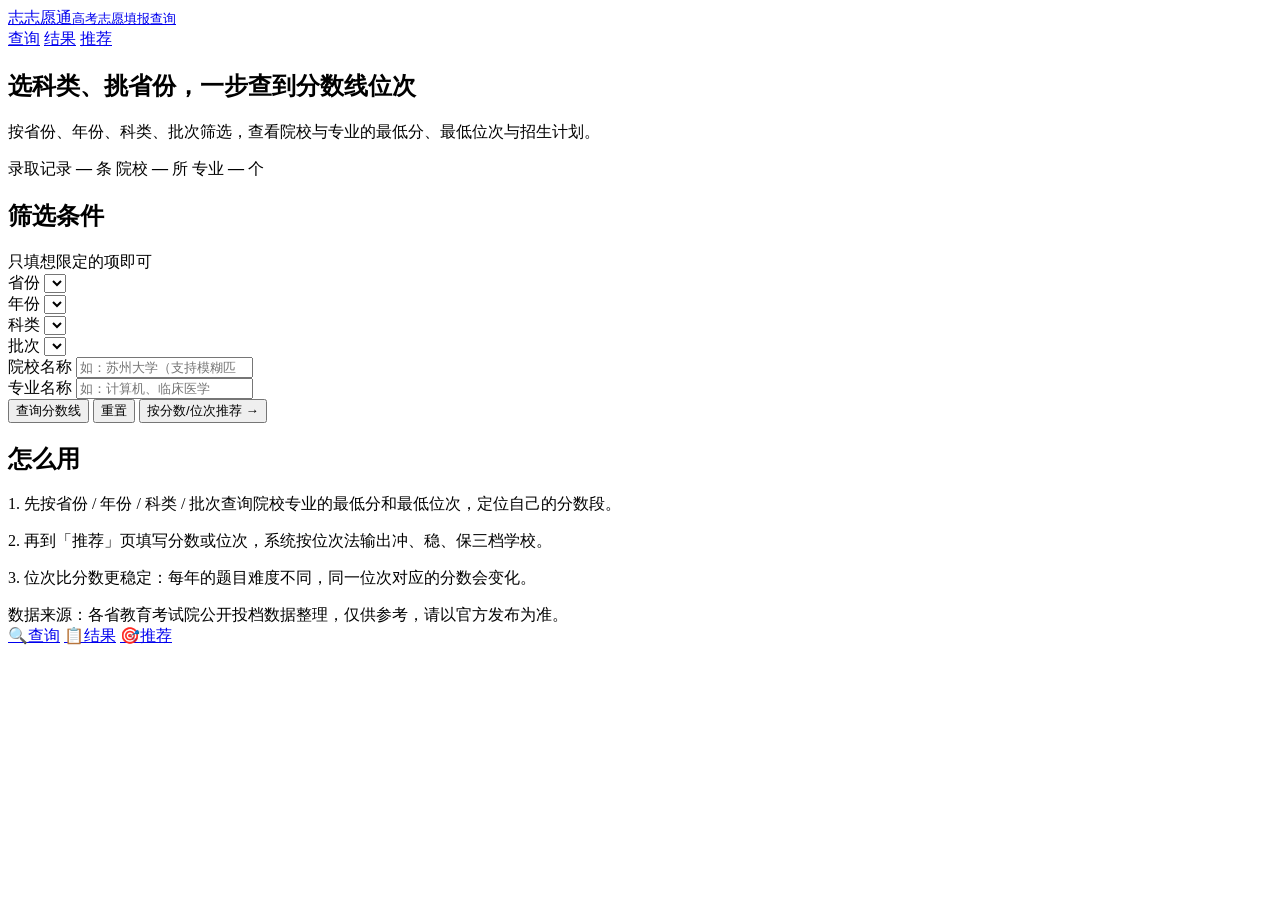
==== public/index.html @ 8b0774d6 "feat: 接入浙江2017-2025真实录取数据（静态版） public/data 改为按年份懒加载的真实数据（约20万条），README 更新在线体验链接与数据说明。" ====
<!doctype html>
<html lang="zh-CN">
  <head>
    <meta charset="utf-8" />
    <meta name="viewport" content="width=device-width, initial-scale=1, viewport-fit=cover" />
    <title>高考志愿填报查询 · 院校专业分数线与位次</title>
    <meta name="description" content="按省份、年份、科类、批次查询院校专业最低分与最低位次，并生成冲稳保三档志愿推荐。" />
    <meta name="theme-color" content="#2563eb" />
    <link rel="stylesheet" href="./assets/styles.css" />
    <link
      rel="icon"
      href="data:image/svg+xml,%3Csvg xmlns='http://www.w3.org/2000/svg' viewBox='0 0 32 32'%3E%3Crect width='32' height='32' rx='8' fill='%232563eb'/%3E%3Ctext x='16' y='23' font-size='19' text-anchor='middle' fill='white' font-family='sans-serif'%3E志%3C/text%3E%3C/svg%3E"
    />
  </head>
  <body>
    <header class="topbar">
      <div class="topbar-inner">
        <a class="brand" href="./index.html"><span class="logo">志</span>志愿通<small>高考志愿填报查询</small></a>
        <nav class="topnav">
          <a data-nav="index.html" href="./index.html">查询</a>
          <a data-nav="results.html" href="./results.html">结果</a>
          <a data-nav="recommend.html" href="./recommend.html">推荐</a>
        </nav>
      </div>
    </header>

    <main class="app">
      <div id="mode-notice" class="notice" hidden></div>

      <section class="hero">
        <h1>选科类、挑省份，一步查到分数线位次</h1>
        <p>按省份、年份、科类、批次筛选，查看院校与专业的最低分、最低位次与招生计划。</p>
        <div class="hero-stats">
          <span>录取记录 <b id="stat-rows">—</b> 条</span>
          <span>院校 <b id="stat-schools">—</b> 所</span>
          <span>专业 <b id="stat-majors">—</b> 个</span>
        </div>
      </section>

      <section class="card">
        <div class="card-title">
          <h2>筛选条件</h2>
          <span class="sub">只填想限定的项即可</span>
        </div>
        <form id="query-form" novalidate>
          <div class="filters">
            <div class="field">
              <label for="province">省份</label>
              <select id="province" name="province"></select>
            </div>
            <div class="field">
              <label for="year">年份</label>
              <select id="year" name="year"></select>
            </div>
            <div class="field">
              <label for="subject">科类</label>
              <select id="subject" name="subject"></select>
            </div>
            <div class="field">
              <label for="batch">批次</label>
              <select id="batch" name="batch"></select>
            </div>
            <div class="field span-2">
              <label for="university">院校名称</label>
              <input id="university" name="university" type="search" placeholder="如：苏州大学（支持模糊匹配）" />
            </div>
            <div class="field span-2">
              <label for="major">专业名称</label>
              <input id="major" name="major" type="search" placeholder="如：计算机、临床医学" />
            </div>
          </div>
          <div class="actions">
            <button class="btn btn-primary" type="submit">查询分数线</button>
            <button class="btn btn-ghost" type="button" id="reset-btn">重置</button>
            <button class="btn btn-ghost" type="button" id="to-recommend">按分数/位次推荐 →</button>
          </div>
        </form>
      </section>

      <section class="card" hidden>
        <div class="card-title"><h2>最近查询</h2><span class="sub">保存在本机浏览器</span></div>
        <div class="history-list" id="history-list"></div>
      </section>

      <section class="card">
        <div class="card-title"><h2>怎么用</h2></div>
        <div class="small muted">
          <p>1. 先按省份 / 年份 / 科类 / 批次查询院校专业的最低分和最低位次，定位自己的分数段。</p>
          <p>2. 再到「推荐」页填写分数或位次，系统按位次法输出冲、稳、保三档学校。</p>
          <p>3. 位次比分数更稳定：每年的题目难度不同，同一位次对应的分数会变化。</p>
        </div>
      </section>

      <footer class="footer">
        <span id="data-source-note"
          >数据来源：各省教育考试院公开投档数据整理，仅供参考，请以官方发布为准。</span
        >
      </footer>
    </main>

    <nav class="tabbar">
      <a data-nav="index.html" href="./index.html"><span class="ico">🔍</span>查询</a>
      <a data-nav="results.html" href="./results.html"><span class="ico">📋</span>结果</a>
      <a data-nav="recommend.html" href="./recommend.html"><span class="ico">🎯</span>推荐</a>
    </nav>

    <script type="module" src="./assets/app.js"></script>
  </body>
</html>
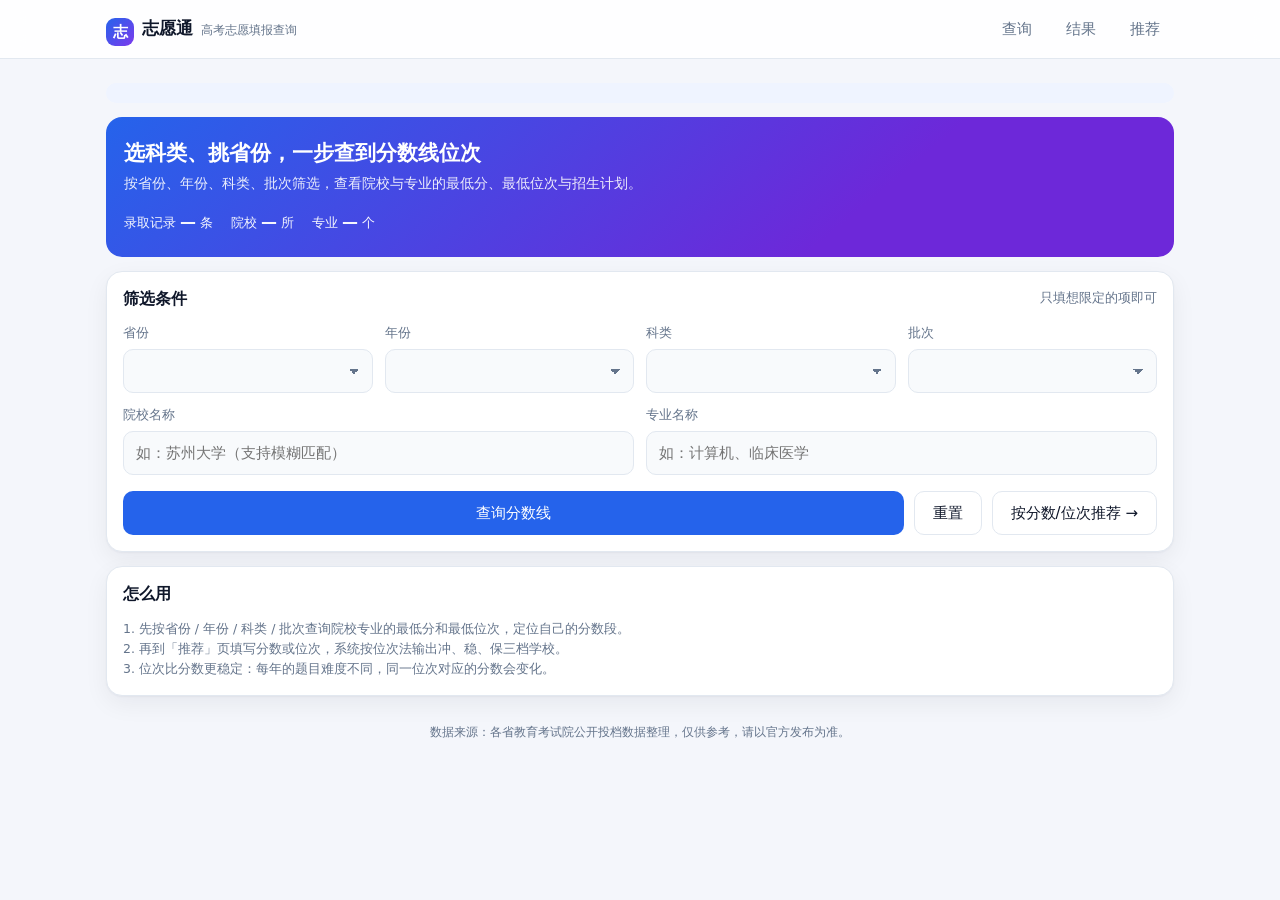
==== commit f29b91b0: "feat: 新增全站 AI 助手（聊天挂件 + /api/chat + 三级降级） - assistant-core.mjs 三端共享内核：系统提示词、本地规则引擎、OpenAI 兼容工具调用循环 -" ====
--- a/public/index.html
+++ b/public/index.html
@@ -105,5 +105,6 @@
     </nav>
 
     <script type="module" src="./assets/app.js"></script>
+    <script type="module" src="./assets/assistant.js"></script>
   </body>
 </html>
--- a/public/assets/styles.css
+++ b/public/assets/styles.css
@@ -0,0 +1,1149 @@
+/* 高考志愿填报查询平台 · 移动优先样式表 */
+
+:root {
+  --bg: #f4f6fb;
+  --surface: #ffffff;
+  --surface-2: #f8fafc;
+  --text: #0f172a;
+  --muted: #64748b;
+  --border: #e2e8f0;
+  --primary: #2563eb;
+  --primary-soft: #eff4ff;
+  --chong: #ef4444;
+  --chong-soft: #fef2f2;
+  --wen: #2563eb;
+  --wen-soft: #eff4ff;
+  --bao: #059669;
+  --bao-soft: #ecfdf5;
+  --radius: 16px;
+  --radius-sm: 10px;
+  --shadow: 0 1px 2px rgba(15, 23, 42, 0.04), 0 8px 24px rgba(15, 23, 42, 0.06);
+  --nav-height: 60px;
+}
+
+@media (prefers-color-scheme: dark) {
+  :root {
+    --bg: #0b1120;
+    --surface: #131c31;
+    --surface-2: #1a2439;
+    --text: #e8eefc;
+    --muted: #94a3b8;
+    --border: #26324c;
+    --primary: #60a5fa;
+    --primary-soft: #1b2a4a;
+    --chong: #f87171;
+    --chong-soft: #3a1d20;
+    --wen: #60a5fa;
+    --wen-soft: #1b2a4a;
+    --bao: #34d399;
+    --bao-soft: #10322a;
+    --shadow: 0 1px 2px rgba(0, 0, 0, 0.4), 0 8px 24px rgba(0, 0, 0, 0.35);
+  }
+}
+
+* {
+  box-sizing: border-box;
+}
+
+html {
+  -webkit-text-size-adjust: 100%;
+}
+
+body {
+  margin: 0;
+  background: var(--bg);
+  color: var(--text);
+  font-family: system-ui, -apple-system, "Segoe UI", "PingFang SC", "Hiragino Sans GB", "Microsoft YaHei", sans-serif;
+  font-size: 15px;
+  line-height: 1.6;
+  padding-bottom: calc(var(--nav-height) + env(safe-area-inset-bottom, 0px));
+}
+
+a {
+  color: var(--primary);
+  text-decoration: none;
+}
+
+h1,
+h2,
+h3,
+h4 {
+  margin: 0;
+  line-height: 1.35;
+  font-weight: 650;
+}
+
+p {
+  margin: 0;
+}
+
+/* ------------------------------ 布局 ------------------------------ */
+
+.app {
+  max-width: 1100px;
+  margin: 0 auto;
+  padding: 16px;
+}
+
+.topbar {
+  position: sticky;
+  top: 0;
+  z-index: 20;
+  background: color-mix(in srgb, var(--surface) 88%, transparent);
+  backdrop-filter: blur(12px);
+  border-bottom: 1px solid var(--border);
+}
+
+.topbar-inner {
+  max-width: 1100px;
+  margin: 0 auto;
+  padding: 10px 16px;
+  display: flex;
+  align-items: center;
+  gap: 12px;
+}
+
+.brand {
+  display: flex;
+  align-items: baseline;
+  gap: 8px;
+  color: var(--text);
+  font-weight: 700;
+  font-size: 17px;
+}
+
+.brand .logo {
+  display: inline-grid;
+  place-items: center;
+  width: 28px;
+  height: 28px;
+  border-radius: 9px;
+  background: linear-gradient(135deg, var(--primary), #7c3aed);
+  color: #fff;
+  font-size: 15px;
+  transform: translateY(3px);
+}
+
+.brand small {
+  color: var(--muted);
+  font-weight: 500;
+  font-size: 12px;
+}
+
+.topnav {
+  display: none;
+  margin-left: auto;
+  gap: 6px;
+}
+
+.topnav a {
+  padding: 7px 14px;
+  border-radius: 999px;
+  color: var(--muted);
+  font-weight: 500;
+}
+
+.topnav a.is-active {
+  background: var(--primary-soft);
+  color: var(--primary);
+}
+
+.tabbar {
+  position: fixed;
+  left: 0;
+  right: 0;
+  bottom: 0;
+  z-index: 30;
+  display: flex;
+  background: var(--surface);
+  border-top: 1px solid var(--border);
+  padding-bottom: env(safe-area-inset-bottom, 0px);
+}
+
+.tabbar a {
+  flex: 1;
+  display: flex;
+  flex-direction: column;
+  align-items: center;
+  justify-content: center;
+  gap: 2px;
+  height: var(--nav-height);
+  color: var(--muted);
+  font-size: 12px;
+}
+
+.tabbar a.is-active {
+  color: var(--primary);
+  font-weight: 600;
+}
+
+.tabbar .ico {
+  font-size: 19px;
+  line-height: 1;
+}
+
+@media (min-width: 760px) {
+  body {
+    padding-bottom: 24px;
+  }
+
+  .topnav {
+    display: flex;
+  }
+
+  .tabbar {
+    display: none;
+  }
+
+  .app {
+    padding: 24px 16px 48px;
+  }
+}
+
+/* ------------------------------ 通用组件 ------------------------------ */
+
+.card {
+  background: var(--surface);
+  border: 1px solid var(--border);
+  border-radius: var(--radius);
+  box-shadow: var(--shadow);
+  padding: 16px;
+  margin-bottom: 14px;
+}
+
+.card-title {
+  display: flex;
+  align-items: center;
+  justify-content: space-between;
+  gap: 10px;
+  margin-bottom: 14px;
+}
+
+.card-title h2 {
+  font-size: 16px;
+}
+
+.card-title .sub {
+  color: var(--muted);
+  font-size: 12.5px;
+  font-weight: 400;
+}
+
+.hero {
+  padding: 22px 18px;
+  border-radius: var(--radius);
+  background: linear-gradient(140deg, #2563eb, #6d28d9 70%);
+  color: #fff;
+  margin-bottom: 14px;
+}
+
+.hero h1 {
+  font-size: 21px;
+  margin-bottom: 6px;
+}
+
+.hero p {
+  font-size: 13.5px;
+  opacity: 0.9;
+}
+
+.hero .hero-stats {
+  display: flex;
+  flex-wrap: wrap;
+  gap: 8px 18px;
+  margin-top: 14px;
+  font-size: 12.5px;
+  opacity: 0.95;
+}
+
+.hero .hero-stats b {
+  font-size: 16px;
+  font-variant-numeric: tabular-nums;
+}
+
+.muted {
+  color: var(--muted);
+}
+
+.small {
+  font-size: 12.5px;
+}
+
+.num {
+  font-variant-numeric: tabular-nums;
+}
+
+/* ------------------------------ 表单 ------------------------------ */
+
+.filters {
+  display: grid;
+  gap: 12px;
+  grid-template-columns: 1fr;
+}
+
+@media (min-width: 620px) {
+  .filters {
+    grid-template-columns: repeat(2, minmax(0, 1fr));
+  }
+}
+
+@media (min-width: 900px) {
+  .filters {
+    grid-template-columns: repeat(4, minmax(0, 1fr));
+  }
+
+  .filters .span-2 {
+    grid-column: span 2;
+  }
+}
+
+.field label {
+  display: block;
+  margin-bottom: 6px;
+  color: var(--muted);
+  font-size: 12.5px;
+  font-weight: 500;
+}
+
+select,
+input[type="text"],
+input[type="number"],
+input[type="search"] {
+  width: 100%;
+  height: 44px;
+  padding: 0 12px;
+  border: 1px solid var(--border);
+  border-radius: var(--radius-sm);
+  background: var(--surface-2);
+  color: var(--text);
+  font-size: 15px;
+  font-family: inherit;
+  appearance: none;
+}
+
+select {
+  background-image: linear-gradient(45deg, transparent 50%, var(--muted) 50%),
+    linear-gradient(135deg, var(--muted) 50%, transparent 50%);
+  background-position: calc(100% - 18px) 19px, calc(100% - 13px) 19px;
+  background-size: 5px 5px, 5px 5px;
+  background-repeat: no-repeat;
+  padding-right: 34px;
+}
+
+input:focus,
+select:focus {
+  outline: 2px solid color-mix(in srgb, var(--primary) 45%, transparent);
+  outline-offset: 1px;
+  border-color: var(--primary);
+}
+
+.actions {
+  display: flex;
+  gap: 10px;
+  margin-top: 16px;
+  flex-wrap: wrap;
+}
+
+.btn {
+  display: inline-flex;
+  align-items: center;
+  justify-content: center;
+  gap: 6px;
+  height: 44px;
+  padding: 0 18px;
+  border: 1px solid transparent;
+  border-radius: var(--radius-sm);
+  background: var(--surface-2);
+  color: var(--text);
+  font-size: 15px;
+  font-family: inherit;
+  font-weight: 550;
+  cursor: pointer;
+  white-space: nowrap;
+}
+
+.btn-primary {
+  flex: 1;
+  background: var(--primary);
+  color: #fff;
+}
+
+.btn-primary:active {
+  filter: brightness(0.94);
+}
+
+.btn-ghost {
+  border-color: var(--border);
+  background: transparent;
+  color: var(--text);
+  font-weight: 500;
+}
+
+.btn-sm {
+  height: 34px;
+  padding: 0 12px;
+  font-size: 13px;
+}
+
+.segmented {
+  display: inline-flex;
+  padding: 3px;
+  border-radius: 999px;
+  background: var(--surface-2);
+  border: 1px solid var(--border);
+}
+
+.segmented button {
+  border: 0;
+  background: transparent;
+  color: var(--muted);
+  padding: 7px 14px;
+  border-radius: 999px;
+  font-size: 13.5px;
+  font-family: inherit;
+  cursor: pointer;
+}
+
+.segmented button.is-active {
+  background: var(--surface);
+  color: var(--primary);
+  font-weight: 600;
+  box-shadow: 0 1px 3px rgba(15, 23, 42, 0.12);
+}
+
+/* ------------------------------ 标签 / 徽标 ------------------------------ */
+
+.tags {
+  display: inline-flex;
+  flex-wrap: wrap;
+  gap: 4px;
+  vertical-align: middle;
+}
+
+.tag {
+  padding: 1px 6px;
+  border-radius: 6px;
+  background: var(--surface-2);
+  border: 1px solid var(--border);
+  color: var(--muted);
+  font-size: 11px;
+  font-weight: 500;
+  line-height: 1.7;
+}
+
+.tag-985 {
+  background: #fff1f2;
+  border-color: #fecdd3;
+  color: #be123c;
+}
+
+.tag-211 {
+  background: #eef2ff;
+  border-color: #c7d2fe;
+  color: #4338ca;
+}
+
+.tag-syl {
+  background: #ecfeff;
+  border-color: #a5f3fc;
+  color: #0e7490;
+}
+
+@media (prefers-color-scheme: dark) {
+  .tag-985 {
+    background: #3a1d20;
+    border-color: #7f1d1d;
+    color: #fca5a5;
+  }
+
+  .tag-211 {
+    background: #1e2547;
+    border-color: #3730a3;
+    color: #a5b4fc;
+  }
+
+  .tag-syl {
+    background: #10322f;
+    border-color: #155e63;
+    color: #67e8f9;
+  }
+}
+
+.pill {
+  display: inline-flex;
+  align-items: center;
+  gap: 6px;
+  padding: 4px 10px;
+  border-radius: 999px;
+  border: 1px solid var(--border);
+  background: var(--surface-2);
+  font-size: 12.5px;
+  color: var(--text);
+}
+
+.pill b {
+  color: var(--primary);
+}
+
+.chips {
+  display: flex;
+  flex-wrap: wrap;
+  gap: 8px;
+}
+
+/* ------------------------------ 结果表格 ------------------------------ */
+
+.table-wrap {
+  margin: 0 -16px;
+}
+
+.data-table {
+  width: 100%;
+  border-collapse: collapse;
+  font-size: 13.5px;
+}
+
+.data-table th {
+  text-align: left;
+  padding: 10px 12px;
+  color: var(--muted);
+  font-size: 12.5px;
+  font-weight: 500;
+  border-bottom: 1px solid var(--border);
+  white-space: nowrap;
+}
+
+.data-table td {
+  padding: 12px;
+  border-bottom: 1px solid var(--border);
+  vertical-align: top;
+}
+
+.data-table tbody tr:hover {
+  background: var(--surface-2);
+}
+
+.cell-school {
+  min-width: 150px;
+}
+
+.cell-school .name {
+  font-weight: 600;
+  font-size: 14px;
+}
+
+.cell-school .loc {
+  color: var(--muted);
+  font-size: 12px;
+}
+
+.cell-major .name {
+  font-weight: 500;
+}
+
+.cell-major .req {
+  color: var(--muted);
+  font-size: 12px;
+}
+
+.strong-score {
+  font-weight: 650;
+  font-variant-numeric: tabular-nums;
+}
+
+@media (max-width: 719px) {
+  .table-wrap {
+    margin: 0;
+  }
+
+  .data-table thead {
+    display: none;
+  }
+
+  .data-table,
+  .data-table tbody,
+  .data-table tr,
+  .data-table td {
+    display: block;
+    width: 100%;
+  }
+
+  .data-table tbody tr {
+    border: 1px solid var(--border);
+    border-radius: var(--radius-sm);
+    background: var(--surface-2);
+    padding: 10px 12px;
+    margin-bottom: 10px;
+  }
+
+  .data-table td {
+    display: flex;
+    align-items: center;
+    justify-content: space-between;
+    gap: 12px;
+    padding: 4px 0;
+    border: 0;
+    text-align: right;
+  }
+
+  .data-table td::before {
+    content: attr(data-label);
+    color: var(--muted);
+    font-size: 12.5px;
+    flex: 0 0 auto;
+  }
+
+  .data-table td.cell-school {
+    display: block;
+    text-align: left;
+    padding-bottom: 8px;
+    border-bottom: 1px dashed var(--border);
+    margin-bottom: 6px;
+  }
+
+  .data-table td.cell-school::before,
+  .data-table td.cell-major::before {
+    display: none;
+  }
+
+  .data-table td.cell-major {
+    display: block;
+    text-align: left;
+  }
+}
+
+/* ------------------------------ 学校卡片 ------------------------------ */
+
+.school-list {
+  display: grid;
+  gap: 12px;
+}
+
+.school-card {
+  border: 1px solid var(--border);
+  border-radius: var(--radius);
+  background: var(--surface);
+  padding: 14px;
+}
+
+.school-card .head {
+  display: flex;
+  align-items: flex-start;
+  justify-content: space-between;
+  gap: 10px;
+}
+
+.school-card h3 {
+  font-size: 15.5px;
+  display: flex;
+  align-items: center;
+  gap: 6px;
+  flex-wrap: wrap;
+}
+
+.school-card .loc {
+  color: var(--muted);
+  font-size: 12.5px;
+  margin-top: 2px;
+}
+
+.metrics {
+  display: grid;
+  grid-template-columns: repeat(3, minmax(0, 1fr));
+  gap: 8px;
+  margin: 12px 0;
+  padding: 10px 0;
+  border-top: 1px dashed var(--border);
+  border-bottom: 1px dashed var(--border);
+}
+
+.metric {
+  text-align: center;
+}
+
+.metric .k {
+  color: var(--muted);
+  font-size: 11.5px;
+  display: block;
+}
+
+.metric .v {
+  font-size: 16px;
+  font-weight: 650;
+  font-variant-numeric: tabular-nums;
+}
+
+.major-chips {
+  display: flex;
+  flex-wrap: wrap;
+  gap: 6px;
+  margin-bottom: 10px;
+}
+
+.major-chip {
+  border: 1px solid var(--border);
+  background: var(--surface-2);
+  border-radius: 8px;
+  padding: 3px 8px;
+  font-size: 12px;
+}
+
+.major-chip b {
+  font-variant-numeric: tabular-nums;
+}
+
+.card-foot {
+  display: flex;
+  justify-content: flex-end;
+}
+
+/* ------------------------------ 冲稳保 ------------------------------ */
+
+.bucket-tabs {
+  display: flex;
+  gap: 8px;
+  margin-bottom: 12px;
+}
+
+.bucket-tab {
+  flex: 1;
+  border: 1px solid var(--border);
+  background: var(--surface);
+  border-radius: var(--radius-sm);
+  padding: 10px 6px;
+  cursor: pointer;
+  font-family: inherit;
+  color: var(--text);
+  text-align: center;
+}
+
+.bucket-tab .label {
+  display: block;
+  font-size: 17px;
+  font-weight: 700;
+}
+
+.bucket-tab .count {
+  display: block;
+  font-size: 12px;
+  color: var(--muted);
+  font-variant-numeric: tabular-nums;
+}
+
+.bucket-tab[data-bucket="chong"].is-active {
+  border-color: var(--chong);
+  background: var(--chong-soft);
+  color: var(--chong);
+}
+
+.bucket-tab[data-bucket="wen"].is-active {
+  border-color: var(--wen);
+  background: var(--wen-soft);
+  color: var(--wen);
+}
+
+.bucket-tab[data-bucket="bao"].is-active {
+  border-color: var(--bao);
+  background: var(--bao-soft);
+  color: var(--bao);
+}
+
+.bucket-hint {
+  display: flex;
+  gap: 8px;
+  align-items: flex-start;
+  padding: 10px 12px;
+  border-radius: var(--radius-sm);
+  font-size: 12.5px;
+  margin-bottom: 14px;
+}
+
+.bucket-hint[data-bucket="chong"] {
+  background: var(--chong-soft);
+  color: var(--chong);
+}
+
+.bucket-hint[data-bucket="wen"] {
+  background: var(--wen-soft);
+  color: var(--wen);
+}
+
+.bucket-hint[data-bucket="bao"] {
+  background: var(--bao-soft);
+  color: var(--bao);
+}
+
+.bucket-panel {
+  display: none;
+}
+
+.bucket-panel.is-active {
+  display: block;
+}
+
+/* ------------------------------ 其他 ------------------------------ */
+
+.pager {
+  display: flex;
+  align-items: center;
+  justify-content: center;
+  gap: 12px;
+  margin-top: 16px;
+}
+
+.pager .info {
+  color: var(--muted);
+  font-size: 13px;
+  font-variant-numeric: tabular-nums;
+}
+
+.empty {
+  text-align: center;
+  padding: 36px 16px;
+  color: var(--muted);
+}
+
+.empty .big {
+  font-size: 30px;
+  margin-bottom: 8px;
+}
+
+.notice {
+  display: flex;
+  gap: 8px;
+  padding: 10px 12px;
+  border-radius: var(--radius-sm);
+  background: var(--primary-soft);
+  color: var(--primary);
+  font-size: 12.5px;
+  margin-bottom: 14px;
+}
+
+.loading {
+  padding: 40px;
+  text-align: center;
+  color: var(--muted);
+}
+
+.spinner {
+  display: inline-block;
+  width: 22px;
+  height: 22px;
+  border: 2.5px solid var(--border);
+  border-top-color: var(--primary);
+  border-radius: 50%;
+  animation: spin 0.7s linear infinite;
+  margin-bottom: 8px;
+}
+
+@keyframes spin {
+  to {
+    transform: rotate(360deg);
+  }
+}
+
+.summary-bar {
+  display: flex;
+  flex-wrap: wrap;
+  gap: 8px;
+  align-items: center;
+}
+
+.footer {
+  margin: 26px 0 10px;
+  color: var(--muted);
+  font-size: 12px;
+  text-align: center;
+  line-height: 1.8;
+}
+
+.history-list {
+  display: flex;
+  flex-wrap: wrap;
+  gap: 8px;
+}
+
+.history-list a {
+  font-size: 12.5px;
+}
+
+.sr-only {
+  position: absolute;
+  width: 1px;
+  height: 1px;
+  overflow: hidden;
+  clip: rect(0 0 0 0);
+  white-space: nowrap;
+}
+
+/* ------------------------------ AI 助手挂件 ------------------------------ */
+
+.ai-widget {
+  position: fixed;
+  right: 16px;
+  bottom: calc(var(--nav-height) + 16px + env(safe-area-inset-bottom, 0px));
+  z-index: 40;
+  font-size: 14px;
+}
+
+@media (min-width: 760px) {
+  .ai-widget {
+    bottom: 24px;
+  }
+}
+
+.ai-fab {
+  display: grid;
+  place-items: center;
+  width: 52px;
+  height: 52px;
+  margin-left: auto;
+  border: 0;
+  border-radius: 50%;
+  background: linear-gradient(135deg, #fde047, #f59e0b 55%, #b45309);
+  color: #fff;
+  box-shadow: 0 6px 20px rgba(217, 119, 6, 0.45);
+  cursor: pointer;
+  transition: transform 0.15s ease;
+}
+
+.ai-fab:hover {
+  transform: scale(1.06);
+}
+
+.ai-fab-icon {
+  display: block;
+  width: 32px;
+  height: 32px;
+}
+
+.ai-fab-icon svg,
+.ai-avatar svg {
+  display: block;
+  width: 100%;
+  height: 100%;
+}
+
+.ai-panel {
+  position: absolute;
+  right: 0;
+  bottom: 64px;
+  display: flex;
+  flex-direction: column;
+  width: min(380px, calc(100vw - 32px));
+  height: min(560px, max(420px, calc(100vh - 190px)));
+  border: 1px solid var(--border);
+  border-radius: var(--radius);
+  background: var(--surface);
+  box-shadow: 0 12px 40px rgba(15, 23, 42, 0.22);
+  overflow: hidden;
+}
+
+.ai-header {
+  display: flex;
+  align-items: center;
+  justify-content: space-between;
+  gap: 10px;
+  padding: 12px 14px;
+  border-bottom: 1px solid var(--border);
+  background: var(--surface-2);
+}
+
+.ai-title {
+  display: flex;
+  align-items: center;
+  gap: 10px;
+}
+
+.ai-title small {
+  display: block;
+  color: var(--muted);
+  font-size: 11.5px;
+  font-weight: 400;
+}
+
+.ai-avatar {
+  display: block;
+  width: 36px;
+  height: 36px;
+  border-radius: 50%;
+  overflow: hidden;
+  background: transparent;
+}
+
+.ai-close {
+  width: 30px;
+  height: 30px;
+  border: 0;
+  border-radius: 9px;
+  background: transparent;
+  color: var(--muted);
+  font-size: 20px;
+  line-height: 1;
+  cursor: pointer;
+}
+
+.ai-close:hover {
+  background: var(--surface-2);
+  color: var(--text);
+}
+
+.ai-messages {
+  flex: 1;
+  overflow-y: auto;
+  padding: 14px;
+  display: flex;
+  flex-direction: column;
+  gap: 10px;
+  background: var(--bg);
+}
+
+.ai-msg {
+  display: flex;
+  max-width: 92%;
+}
+
+.ai-msg-user {
+  align-self: flex-end;
+  justify-content: flex-end;
+}
+
+.ai-bubble {
+  padding: 9px 12px;
+  border-radius: 14px;
+  border: 1px solid var(--border);
+  background: var(--surface);
+  line-height: 1.55;
+  white-space: pre-wrap;
+  word-break: break-word;
+}
+
+.ai-msg-user .ai-bubble {
+  background: var(--primary);
+  border-color: transparent;
+  color: #fff;
+  border-bottom-right-radius: 4px;
+}
+
+.ai-msg-assistant .ai-bubble {
+  border-bottom-left-radius: 4px;
+}
+
+/* 打字中的三个点 */
+
+.ai-typing .ai-bubble {
+  display: inline-flex;
+  gap: 4px;
+  align-items: center;
+  padding: 13px 14px;
+}
+
+.ai-dot {
+  width: 7px;
+  height: 7px;
+  border-radius: 50%;
+  background: var(--muted);
+  animation: ai-bounce 1.2s infinite ease-in-out;
+}
+
+.ai-dot:nth-child(2) {
+  animation-delay: 0.15s;
+}
+
+.ai-dot:nth-child(3) {
+  animation-delay: 0.3s;
+}
+
+@keyframes ai-bounce {
+  0%,
+  60%,
+  100% {
+    transform: translateY(0);
+    opacity: 0.5;
+  }
+
+  30% {
+    transform: translateY(-4px);
+    opacity: 1;
+  }
+}
+
+.ai-suggestions {
+  display: flex;
+  flex-wrap: wrap;
+  gap: 6px;
+  padding: 8px 12px 0;
+  border-top: 1px solid var(--border);
+  background: var(--surface);
+}
+
+.ai-suggestions:empty {
+  display: none;
+  padding: 0;
+}
+
+.ai-chip {
+  padding: 5px 10px;
+  border: 1px solid var(--border);
+  border-radius: 999px;
+  background: var(--surface-2);
+  color: var(--text);
+  font-size: 12.5px;
+  font-family: inherit;
+  cursor: pointer;
+}
+
+.ai-chip:hover {
+  border-color: var(--primary);
+  color: var(--primary);
+}
+
+.ai-input-row {
+  display: flex;
+  gap: 8px;
+  padding: 10px 12px;
+  background: var(--surface);
+}
+
+.ai-input-row input {
+  flex: 1;
+  min-width: 0;
+  height: 40px;
+  padding: 0 12px;
+  border: 1px solid var(--border);
+  border-radius: 999px;
+  background: var(--surface-2);
+  color: var(--text);
+  font-size: 14px;
+  font-family: inherit;
+}
+
+.ai-input-row input:focus {
+  outline: none;
+  border-color: var(--primary);
+}
+
+.ai-send {
+  flex: 0 0 auto;
+  width: 40px;
+  height: 40px;
+  border: 0;
+  border-radius: 50%;
+  background: var(--primary);
+  color: #fff;
+  font-size: 15px;
+  cursor: pointer;
+}
+
+.ai-send:active {
+  filter: brightness(0.92);
+}
+
+/* 窄屏时面板占满宽度，避开底部标签栏 */
+
+@media (max-width: 420px) {
+  .ai-panel {
+    right: -8px;
+    width: calc(100vw - 16px);
+  }
+}
